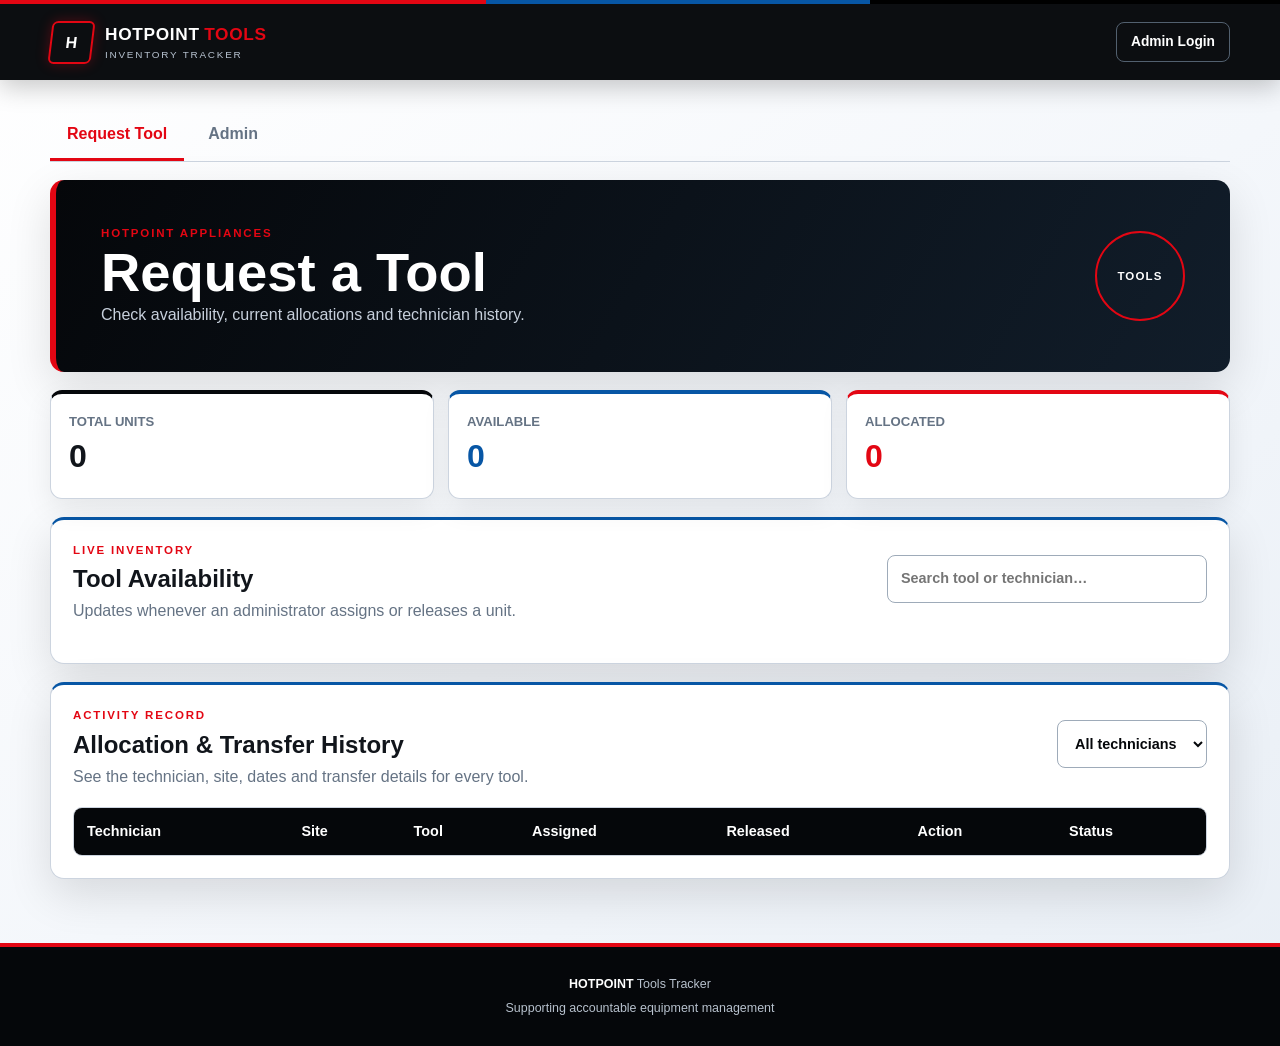
==== index.html @ c17b6113 "Add files via upload" ====
<!doctype html>
<html lang="en"><head><meta charset="utf-8"><meta name="viewport" content="width=device-width,initial-scale=1"><meta name="theme-color" content="#05070a"><title>Hotpoint Tools Tracker | Request Tool</title><link rel="stylesheet" href="style.css"></head>
<body data-page="request">
<header class="site-header"><div class="header-accent"></div><div class="header-inner"><a class="brand" href="index.html"><span class="brand-mark">H</span><span><strong>HOTPOINT</strong> <b>TOOLS</b><small>INVENTORY TRACKER</small></span></a><a class="header-button" href="admin.html">Admin Login</a></div></header>
<main class="app-container">
<nav class="tabs"><a class="active" href="index.html">Request Tool</a><a href="admin.html">Admin</a></nav>
<section class="hero"><div><p class="eyebrow">HOTPOINT APPLIANCES</p><h1>Request a Tool</h1><span>Check availability, current allocations and technician history.</span></div><div class="hero-icon">TOOLS</div></section>
<section class="summary" aria-label="Inventory summary"><article class="stat"><span>Total units</span><strong id="totalUnits">0</strong></article><article class="stat available"><span>Available</span><strong id="availableUnits">0</strong></article><article class="stat allocated"><span>Allocated</span><strong id="allocatedUnits">0</strong></article></section>
<section class="card"><div class="section-head"><div><p class="section-label">LIVE INVENTORY</p><h2>Tool Availability</h2><span>Updates whenever an administrator assigns or releases a unit.</span></div><label class="search"><span class="sr-only">Search tools</span><input id="toolSearch" type="search" placeholder="Search tool or technician…"></label></div><div id="toolGrid" class="tool-grid"></div><div id="emptyTools" class="empty" hidden>No tools match your search.</div></section>
<section class="card"><div class="section-head"><div><p class="section-label">ACTIVITY RECORD</p><h2>Allocation & Transfer History</h2><span>See the technician, site, dates and transfer details for every tool.</span></div><label><span class="sr-only">Filter technician</span><select id="historyFilter"><option value="">All technicians</option></select></label></div><div class="table-wrap"><table><thead><tr><th>Technician</th><th>Site</th><th>Tool</th><th>Assigned</th><th>Released</th><th>Action</th><th>Status</th></tr></thead><tbody id="historyBody"></tbody></table></div><div id="emptyHistory" class="empty" hidden>No allocation history yet.</div></section>
</main><footer><p><strong>HOTPOINT</strong> Tools Tracker</p><span>Supporting accountable equipment management</span></footer><script src="script.js"></script></body></html>
---- style.css ----
:root{--red:#e30613;--red-dark:#a8000a;--blue:#0756a5;--blue-bright:#0b74d1;--black:#05070a;--ink:#11151b;--white:#fff;--line:#ccd4df;--soft:#f3f6fa;--muted:#657384;--shadow:0 16px 45px rgba(0,0,0,.12);--glow:0 0 0 3px rgba(227,6,19,.2),0 0 18px rgba(227,6,19,.32);--radius:14px}
*{box-sizing:border-box}html{scroll-behavior:smooth}body{margin:0;min-height:100vh;background:linear-gradient(145deg,#fff 0%,#f4f7fb 52%,#e8eef5 100%);color:var(--ink);font-family:Inter,Arial,Helvetica,sans-serif;line-height:1.5;-webkit-font-smoothing:antialiased}button,input,select,textarea{font:inherit}button,input,select{min-height:48px}a{color:inherit;text-decoration:none}button{cursor:pointer}.site-header{position:sticky;z-index:50;top:0;background:rgba(5,7,10,.97);color:#fff;box-shadow:0 7px 24px rgba(0,0,0,.22)}.header-accent{height:4px;background:linear-gradient(90deg,var(--red) 0 38%,var(--blue) 38% 68%,#000 68%)}.header-inner{width:min(1180px,calc(100% - 32px));min-height:76px;margin:auto;display:flex;align-items:center;justify-content:space-between;gap:24px}.brand{display:flex;align-items:center;gap:12px}.brand-mark{width:43px;height:43px;display:grid;place-items:center;border:2px solid var(--red);border-radius:6px;color:#fff;font-weight:900;transform:skew(-7deg);box-shadow:0 0 13px rgba(227,6,19,.3)}.brand strong,.brand b{font-size:1.08rem;letter-spacing:.04em}.brand b{color:var(--red)}.brand small{display:block;color:#b9c4d2;font-size:.62rem;letter-spacing:.18em}.header-button{padding:9px 14px;border:1px solid #52606f;border-radius:8px;font-weight:800;font-size:.86rem;transition:.18s}.header-button:hover{border-color:var(--red);box-shadow:var(--glow)}.app-container{width:min(1180px,calc(100% - 32px));margin:30px auto 64px}.tabs{display:flex;gap:7px;margin-bottom:18px;border-bottom:1px solid var(--line)}.tabs a{padding:12px 17px;color:var(--muted);font-weight:850;border-bottom:3px solid transparent}.tabs a:hover,.tabs a.active{color:var(--red);border-bottom-color:var(--red)}.hero{display:flex;align-items:center;justify-content:space-between;gap:20px;margin-bottom:18px;padding:clamp(24px,5vw,45px);color:#fff;background:linear-gradient(120deg,var(--black),#111d2a);border-left:6px solid var(--red);border-radius:var(--radius);box-shadow:var(--shadow)}.hero h1{margin:2px 0;font-size:clamp(2rem,5vw,3.4rem);line-height:1.05}.hero span{color:#c7d0dc}.eyebrow,.section-label{margin:0!important;color:var(--red)!important;font-size:.72rem!important;font-weight:900!important;letter-spacing:.16em;text-transform:uppercase}.section-label.blue{color:var(--blue)!important}.hero-icon{width:90px;height:90px;display:grid;place-items:center;border:2px solid var(--red);border-radius:50%;font-size:.72rem;font-weight:900;letter-spacing:.1em}.summary{display:grid;grid-template-columns:repeat(3,1fr);gap:14px;margin-bottom:18px}.stat{padding:18px;background:#fff;border:1px solid var(--line);border-top:4px solid var(--black);border-radius:12px;box-shadow:0 10px 28px rgba(0,0,0,.08)}.stat span{display:block;color:var(--muted);font-size:.82rem;font-weight:750;text-transform:uppercase}.stat strong{font-size:2rem}.stat.available{border-top-color:var(--blue)}.stat.available strong{color:var(--blue)}.stat.allocated{border-top-color:var(--red)}.stat.allocated strong{color:var(--red)}.card{margin-bottom:18px;padding:22px;background:#fff;border:1px solid var(--line);border-top:3px solid var(--blue);border-radius:var(--radius);box-shadow:var(--shadow)}.card h1,.card h2{margin:2px 0}.card>span,.section-head span,.admin-bar p{color:var(--muted)}.section-head,.admin-bar{display:flex;align-items:flex-start;justify-content:space-between;gap:18px;margin-bottom:18px}.search{width:min(320px,100%)}label{display:grid;gap:8px;margin:13px 0;color:#1a2430;font-size:.9rem;font-weight:750}input,select,textarea{width:100%;padding:11px 13px;color:var(--black);background:#fff;border:1.5px solid #9eabb9;border-radius:8px;outline:none;transition:.18s}input:hover,select:hover,textarea:hover,input:focus,select:focus,textarea:focus{border-color:var(--red);box-shadow:var(--glow)}button{padding:11px 18px;color:#fff;background:var(--blue);border:1.5px solid transparent;border-radius:8px;font-weight:850;transition:.16s}button:hover,button:focus-visible,button:active{border-color:var(--red)!important;box-shadow:var(--glow);outline:0}button:hover{transform:translateY(-2px)}button:active{transform:translateY(1px);background:var(--red)!important}.primary-button{background:var(--red)}.secondary-button{background:var(--blue)}.danger-button{background:var(--black);border-color:var(--red)}button:disabled{opacity:.45;cursor:not-allowed;transform:none}.full-width{width:100%}.tool-grid{display:grid;grid-template-columns:repeat(3,1fr);gap:14px}.tool-card{padding:17px;background:var(--soft);border:1px solid var(--line);border-left:4px solid var(--blue);border-radius:10px}.tool-title{display:flex;align-items:flex-start;justify-content:space-between;gap:10px}.tool-title h2{font-size:1.05rem}.status{display:inline-block;white-space:nowrap;padding:5px 8px;border-radius:99px;font-size:.67rem;font-weight:900}.status.free{color:#075b32;background:#dff7e9}.status.busy{color:#a8000a;background:#ffe2e4}.description{min-height:46px;color:var(--muted);font-size:.88rem}.availability{display:grid;grid-template-columns:repeat(3,1fr);gap:6px;text-align:center}.availability div{padding:8px;background:#fff;border:1px solid var(--line);border-radius:7px}.availability span{display:block;color:var(--muted);font-size:.68rem}.assignments{margin-top:12px;padding-top:8px;border-top:1px solid var(--line)}.assignment-line{display:flex;justify-content:space-between;gap:8px;padding:7px 0;color:var(--muted);font-size:.82rem;border-bottom:1px solid var(--line)}.assignment-line strong{color:var(--ink)}.table-wrap{overflow-x:auto;border:1px solid var(--line);border-radius:9px}table{width:100%;border-collapse:collapse;font-size:.9rem}th{padding:13px;color:#fff;background:var(--black);text-align:left}td{padding:12px 13px;border-bottom:1px solid var(--line)}tbody tr:nth-child(even){background:#f5f7fa}tbody tr:hover{background:#edf4fb}.empty{padding:22px;color:var(--muted);background:var(--soft);border-left:4px solid var(--red);text-align:center}.auth-wrap{display:grid;place-items:center;min-height:62vh}.auth-card{width:min(440px,100%);border-top-color:var(--red)}.admin-chip{display:inline-block!important;width:max-content;padding:6px 10px;color:var(--red)!important;background:#fff1f2;border:1px solid #ffc7cb;border-radius:99px;font-size:.7rem;font-weight:900;letter-spacing:.12em}.form-error{min-height:20px;color:var(--red)!important}.admin-grid{display:grid;grid-template-columns:1fr 1fr;gap:18px}.form-card{display:grid;gap:4px}.admin-inventory{display:grid;gap:12px}.inventory-row{padding:15px;background:var(--soft);border:1px solid var(--line);border-left:4px solid var(--blue);border-radius:10px}.inventory-head{display:grid;grid-template-columns:1fr 130px auto;gap:14px;align-items:end}.inventory-head h2{font-size:1.05rem}.inventory-head p{margin:4px 0;color:var(--muted)}.inventory-actions{display:flex;gap:8px}.current-list{display:grid;gap:7px;margin-top:12px}.current-item{display:grid;grid-template-columns:1fr auto;gap:10px;align-items:center;padding:10px;background:#fff;border:1px solid var(--line);border-radius:8px}.current-item small{color:var(--muted)}.current-item button{min-height:40px}.sr-only{position:absolute;width:1px;height:1px;padding:0;margin:-1px;overflow:hidden;clip:rect(0,0,0,0);white-space:nowrap;border:0}footer{padding:28px 16px;text-align:center;color:#b7c1cd;background:var(--black);border-top:4px solid var(--red);font-size:.78rem}footer p{margin:0 0 5px}footer strong{color:#fff}
.assignment-person{display:grid;gap:2px}.assignment-person small{color:var(--blue)}.current-actions{display:flex;gap:8px}.transfer-button{background:var(--red)}.modal{position:fixed;z-index:100;inset:0;display:grid;place-items:center;padding:18px}.modal[hidden]{display:none}.modal-backdrop{position:absolute;inset:0;background:rgba(5,7,10,.72);backdrop-filter:blur(3px)}.modal-card{position:relative;z-index:1;width:min(500px,100%);margin:0;border-top-color:var(--red)}.modal-close{position:absolute;top:10px;right:10px;width:38px;min-height:38px;padding:0;color:var(--ink);background:transparent;font-size:1.7rem}.modal-actions{display:flex;justify-content:flex-end;gap:9px;margin-top:18px}body.modal-open{overflow:hidden}
@media(max-width:900px){.tool-grid{grid-template-columns:1fr 1fr}.admin-grid{grid-template-columns:1fr}.inventory-head{grid-template-columns:1fr 120px}.inventory-actions{grid-column:1/-1}.inventory-actions button{flex:1}}@media(max-width:650px){.header-inner{width:min(100% - 24px,1180px);min-height:67px}.brand-mark{width:39px;height:39px}.brand strong,.brand b{font-size:.95rem}.brand small{font-size:.53rem}.header-button{font-size:.75rem;padding:8px}.app-container{width:min(100% - 24px,1180px);margin:22px auto 45px}.hero{padding:24px 20px}.hero-icon{display:none}.summary{gap:7px}.stat{padding:11px}.stat strong{font-size:1.5rem}.card{padding:16px}.section-head,.admin-bar{flex-direction:column}.search{width:100%}.tool-grid{grid-template-columns:1fr}.inventory-head{grid-template-columns:1fr}.inventory-actions{width:100%}.current-item{grid-template-columns:1fr}.current-actions{width:100%;flex-direction:column}.current-item button{width:100%}table{min-width:850px}.modal-actions button{flex:1}}@media(prefers-reduced-motion:reduce){*{scroll-behavior:auto!important;transition:none!important}}
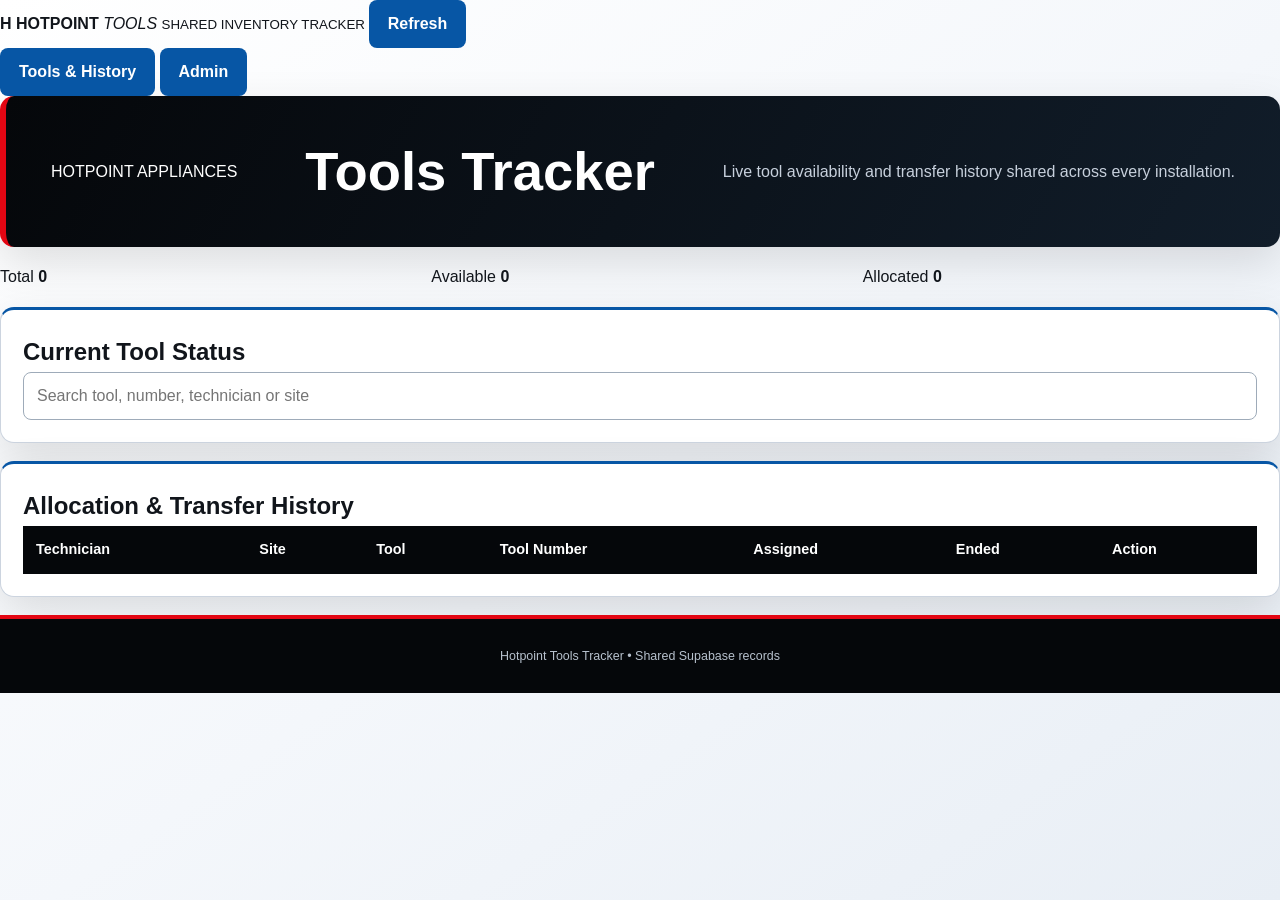
==== commit 1fa56fb0: "Update index.html" ====
--- a/index.html
+++ b/index.html
@@ -1,11 +1,467 @@
 <!doctype html>
-<html lang="en"><head><meta charset="utf-8"><meta name="viewport" content="width=device-width,initial-scale=1"><meta name="theme-color" content="#05070a"><title>Hotpoint Tools Tracker | Request Tool</title><link rel="stylesheet" href="style.css"></head>
-<body data-page="request">
-<header class="site-header"><div class="header-accent"></div><div class="header-inner"><a class="brand" href="index.html"><span class="brand-mark">H</span><span><strong>HOTPOINT</strong> <b>TOOLS</b><small>INVENTORY TRACKER</small></span></a><a class="header-button" href="admin.html">Admin Login</a></div></header>
-<main class="app-container">
-<nav class="tabs"><a class="active" href="index.html">Request Tool</a><a href="admin.html">Admin</a></nav>
-<section class="hero"><div><p class="eyebrow">HOTPOINT APPLIANCES</p><h1>Request a Tool</h1><span>Check availability, current allocations and technician history.</span></div><div class="hero-icon">TOOLS</div></section>
-<section class="summary" aria-label="Inventory summary"><article class="stat"><span>Total units</span><strong id="totalUnits">0</strong></article><article class="stat available"><span>Available</span><strong id="availableUnits">0</strong></article><article class="stat allocated"><span>Allocated</span><strong id="allocatedUnits">0</strong></article></section>
-<section class="card"><div class="section-head"><div><p class="section-label">LIVE INVENTORY</p><h2>Tool Availability</h2><span>Updates whenever an administrator assigns or releases a unit.</span></div><label class="search"><span class="sr-only">Search tools</span><input id="toolSearch" type="search" placeholder="Search tool or technician…"></label></div><div id="toolGrid" class="tool-grid"></div><div id="emptyTools" class="empty" hidden>No tools match your search.</div></section>
-<section class="card"><div class="section-head"><div><p class="section-label">ACTIVITY RECORD</p><h2>Allocation & Transfer History</h2><span>See the technician, site, dates and transfer details for every tool.</span></div><label><span class="sr-only">Filter technician</span><select id="historyFilter"><option value="">All technicians</option></select></label></div><div class="table-wrap"><table><thead><tr><th>Technician</th><th>Site</th><th>Tool</th><th>Assigned</th><th>Released</th><th>Action</th><th>Status</th></tr></thead><tbody id="historyBody"></tbody></table></div><div id="emptyHistory" class="empty" hidden>No allocation history yet.</div></section>
-</main><footer><p><strong>HOTPOINT</strong> Tools Tracker</p><span>Supporting accountable equipment management</span></footer><script src="script.js"></script></body></html>
+<html lang="en">
+<head>
+    <meta charset="utf-8">
+
+    <meta
+        name="viewport"
+        content="width=device-width, initial-scale=1"
+    >
+
+    <title>Hotpoint Tools Tracker</title>
+
+    <link
+        rel="stylesheet"
+        href="style.css"
+    >
+</head>
+
+<body>
+
+    <header>
+        <div class="stripe"></div>
+
+        <div class="head">
+            <b>H</b>
+
+            <span>
+                <strong>HOTPOINT</strong>
+                <em>TOOLS</em>
+
+                <small>
+                    SHARED INVENTORY TRACKER
+                </small>
+            </span>
+
+            <button
+                id="refresh"
+                type="button"
+            >
+                Refresh
+            </button>
+        </div>
+    </header>
+
+    <main>
+
+        <nav>
+            <button
+                type="button"
+                data-view="public"
+                class="active"
+            >
+                Tools &amp; History
+            </button>
+
+            <button
+                type="button"
+                data-view="admin"
+            >
+                Admin
+            </button>
+        </nav>
+
+        <div
+            id="message"
+            role="status"
+            aria-live="polite"
+        ></div>
+
+        <!-- ================================================
+             PUBLIC PAGE
+             ================================================ -->
+
+        <section id="publicView">
+
+            <div class="hero">
+                <p>HOTPOINT APPLIANCES</p>
+
+                <h1>Tools Tracker</h1>
+
+                <span>
+                    Live tool availability and transfer history
+                    shared across every installation.
+                </span>
+            </div>
+
+            <div class="summary">
+                <article>
+                    Total
+                    <strong id="total">0</strong>
+                </article>
+
+                <article>
+                    Available
+                    <strong id="free">0</strong>
+                </article>
+
+                <article>
+                    Allocated
+                    <strong id="out">0</strong>
+                </article>
+            </div>
+
+            <section class="card">
+                <div class="title">
+                    <h2>Current Tool Status</h2>
+
+                    <input
+                        id="search"
+                        type="search"
+                        placeholder="Search tool, number, technician or site"
+                    >
+                </div>
+
+                <div
+                    id="tools"
+                    class="grid"
+                ></div>
+            </section>
+
+            <section class="card">
+                <h2>
+                    Allocation &amp; Transfer History
+                </h2>
+
+                <div class="table">
+                    <table>
+                        <thead>
+                            <tr>
+                                <th>Technician</th>
+                                <th>Site</th>
+                                <th>Tool</th>
+                                <th>Tool Number</th>
+                                <th>Assigned</th>
+                                <th>Ended</th>
+                                <th>Action</th>
+                            </tr>
+                        </thead>
+
+                        <tbody id="history"></tbody>
+                    </table>
+                </div>
+            </section>
+
+        </section>
+
+        <!-- ================================================
+             ADMIN PAGE
+             ================================================ -->
+
+        <section
+            id="adminView"
+            hidden
+        >
+
+            <form
+                id="login"
+                class="card login"
+            >
+                <h2>Administrator Login</h2>
+
+                <label>
+                    Username
+
+                    <input
+                        id="username"
+                        type="text"
+                        value="ADMIN"
+                        autocomplete="username"
+                        required
+                    >
+                </label>
+
+                <label>
+                    Password
+
+                    <input
+                        id="password"
+                        type="password"
+                        autocomplete="current-password"
+                        required
+                    >
+                </label>
+
+                <button type="submit">
+                    Sign In
+                </button>
+            </form>
+
+            <div
+                id="adminPanel"
+                hidden
+            >
+
+                <div class="admin-title">
+                    <div>
+                        <p class="section-label">
+                            ADMINISTRATION
+                        </p>
+
+                        <h1>
+                            Inventory Management
+                        </h1>
+                    </div>
+
+                    <button
+                        id="logout"
+                        class="dark"
+                        type="button"
+                    >
+                        Log Out
+                    </button>
+                </div>
+
+                <div class="forms">
+
+                    <!-- ADD TOOL -->
+
+                    <form
+                        id="addTool"
+                        class="card"
+                    >
+                        <h2>Add Tool</h2>
+
+                        <p class="form-description">
+                            Add the tool name, quantity and
+                            description.
+                        </p>
+
+                        <label>
+                            Tool name
+
+                            <input
+                                id="toolName"
+                                type="text"
+                                placeholder="Example: Vacuum pump"
+                                required
+                            >
+                        </label>
+
+                        <label>
+                            Quantity
+
+                            <input
+                                id="quantity"
+                                type="number"
+                                min="1"
+                                step="1"
+                                value="1"
+                                required
+                            >
+                        </label>
+
+                        <label>
+                            Description
+
+                            <textarea
+                                id="description"
+                                rows="4"
+                                placeholder="Describe the tool, its use or identification details"
+                                required
+                            ></textarea>
+                        </label>
+
+                        <button type="submit">
+                            Add Tool
+                        </button>
+                    </form>
+
+                    <!-- ASSIGN TOOL -->
+
+                    <form
+                        id="assign"
+                        class="card"
+                    >
+                        <h2>Assign Tool</h2>
+
+                        <p class="form-description">
+                            Assign an available tool to a
+                            technician and site.
+                        </p>
+
+                        <label>
+                            Tool
+
+                            <select
+                                id="toolSelect"
+                                required
+                            ></select>
+                        </label>
+
+                        <label>
+                            Tool number
+
+                            <input
+                                id="assignToolNumber"
+                                type="text"
+                                placeholder="Example: FL-02/A"
+                                autocomplete="off"
+                                required
+                            >
+                        </label>
+
+                        <label>
+                            Technician
+
+                            <input
+                                id="technician"
+                                type="text"
+                                placeholder="Technician name"
+                                required
+                            >
+                        </label>
+
+                        <label>
+                            Site
+
+                            <input
+                                id="site"
+                                type="text"
+                                placeholder="Site name"
+                                required
+                            >
+                        </label>
+
+                        <label>
+                            Date assigned
+
+                            <input
+                                id="assignDate"
+                                type="date"
+                                required
+                            >
+                        </label>
+
+                        <button type="submit">
+                            Assign Tool
+                        </button>
+                    </form>
+
+                </div>
+
+                <!-- MANAGE TOOLS -->
+
+                <section class="card manage-tools-card">
+                    <div class="card-heading">
+                        <div>
+                            <p class="section-label">
+                                TOOL DETAILS
+                            </p>
+
+                            <h2>Manage Tools</h2>
+
+                            <p class="hint">
+                                View each tool’s description or select
+                                Edit Description to update it.
+                                Allocated tools must be released before
+                                removal.
+                            </p>
+                        </div>
+                    </div>
+
+                    <!--
+                        app.js inserts each tool here with:
+                        - Tool name
+                        - Current description
+                        - Edit Description button
+                        - Remove button
+                    -->
+
+                    <div id="manageTools"></div>
+                </section>
+
+                <!-- ACTIVE ALLOCATIONS -->
+
+                <section class="card">
+                    <div class="card-heading">
+                        <div>
+                            <p class="section-label">
+                                CURRENTLY OUT
+                            </p>
+
+                            <h2>Active Allocations</h2>
+                        </div>
+                    </div>
+
+                    <div id="active"></div>
+                </section>
+
+            </div>
+
+        </section>
+
+    </main>
+
+    <!-- ================================================
+         TRANSFER DIALOG
+         ================================================ -->
+
+    <dialog id="transfer">
+        <form
+            id="transferForm"
+            method="dialog"
+        >
+            <h2>Transfer Tool</h2>
+
+            <p id="transferText"></p>
+
+            <input
+                id="historyId"
+                type="hidden"
+            >
+
+            <label>
+                New technician
+
+                <input
+                    id="newTechnician"
+                    type="text"
+                    required
+                >
+            </label>
+
+            <label>
+                New site
+
+                <input
+                    id="newSite"
+                    type="text"
+                    required
+                >
+            </label>
+
+            <label>
+                Transfer date
+
+                <input
+                    id="transferDate"
+                    type="date"
+                    required
+                >
+            </label>
+
+            <div class="actions">
+                <button
+                    type="button"
+                    id="cancel"
+                    class="dark"
+                >
+                    Cancel
+                </button>
+
+                <button type="submit">
+                    Confirm Transfer
+                </button>
+            </div>
+        </form>
+    </dialog>
+
+    <footer>
+        Hotpoint Tools Tracker • Shared Supabase records
+    </footer>
+
+    <script src="app.js"></script>
+
+</body>
+</html>
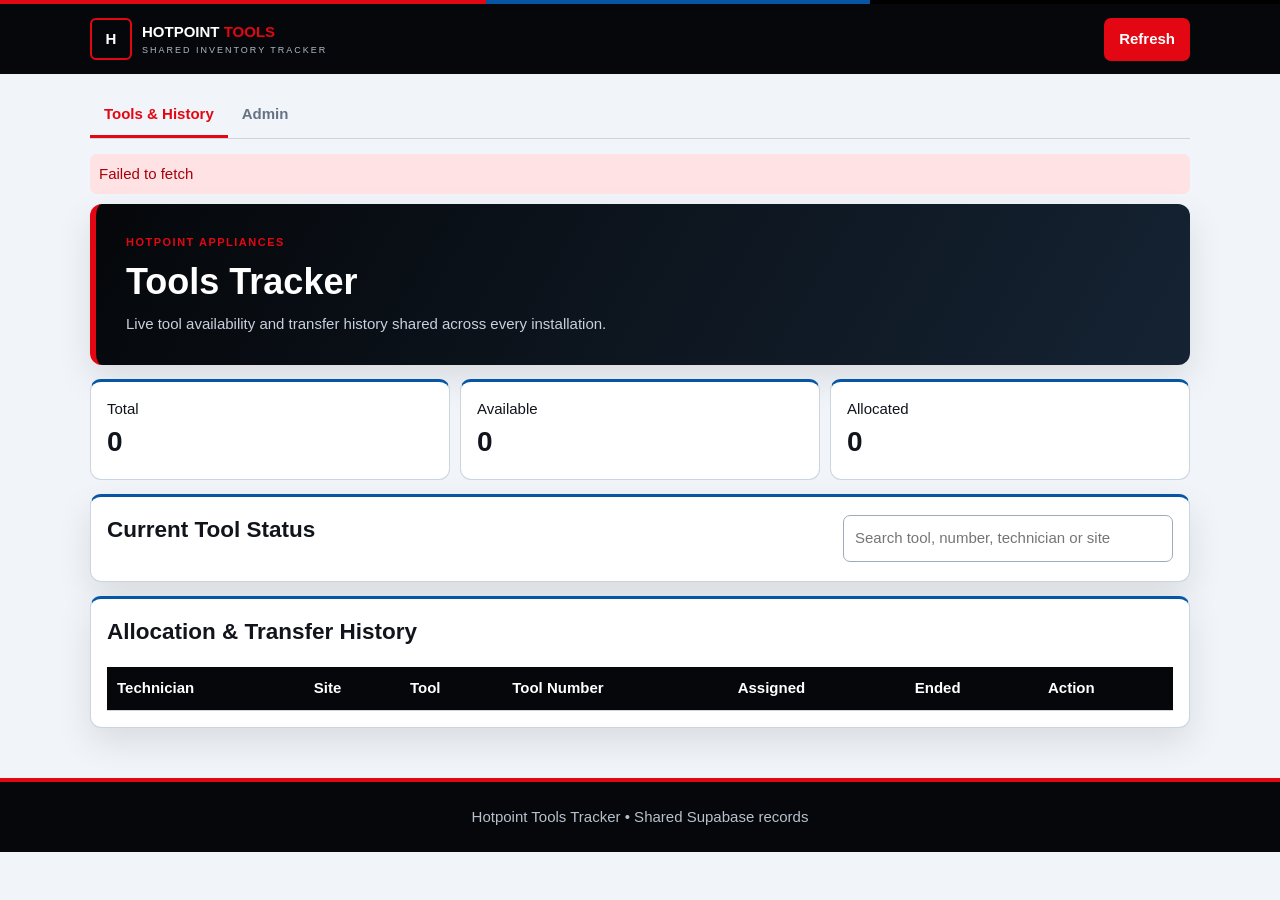
==== commit 38ee5a77: "Revise hint text for tool management Updated hint text for managing tools." ====
--- a/index.html
+++ b/index.html
@@ -352,8 +352,9 @@
                             <h2>Manage Tools</h2>
 
                             <p class="hint">
-                                View each tool’s description or select
-                                Edit Description to update it.
+                                Edit each tool’s total quantity or
+                                description. Quantity changes update
+                                Current Tool Status immediately.
                                 Allocated tools must be released before
                                 removal.
                             </p>
--- a/style.css
+++ b/style.css
@@ -1,4 +1,596 @@
-:root{--red:#e30613;--red-dark:#a8000a;--blue:#0756a5;--blue-bright:#0b74d1;--black:#05070a;--ink:#11151b;--white:#fff;--line:#ccd4df;--soft:#f3f6fa;--muted:#657384;--shadow:0 16px 45px rgba(0,0,0,.12);--glow:0 0 0 3px rgba(227,6,19,.2),0 0 18px rgba(227,6,19,.32);--radius:14px}
-*{box-sizing:border-box}html{scroll-behavior:smooth}body{margin:0;min-height:100vh;background:linear-gradient(145deg,#fff 0%,#f4f7fb 52%,#e8eef5 100%);color:var(--ink);font-family:Inter,Arial,Helvetica,sans-serif;line-height:1.5;-webkit-font-smoothing:antialiased}button,input,select,textarea{font:inherit}button,input,select{min-height:48px}a{color:inherit;text-decoration:none}button{cursor:pointer}.site-header{position:sticky;z-index:50;top:0;background:rgba(5,7,10,.97);color:#fff;box-shadow:0 7px 24px rgba(0,0,0,.22)}.header-accent{height:4px;background:linear-gradient(90deg,var(--red) 0 38%,var(--blue) 38% 68%,#000 68%)}.header-inner{width:min(1180px,calc(100% - 32px));min-height:76px;margin:auto;display:flex;align-items:center;justify-content:space-between;gap:24px}.brand{display:flex;align-items:center;gap:12px}.brand-mark{width:43px;height:43px;display:grid;place-items:center;border:2px solid var(--red);border-radius:6px;color:#fff;font-weight:900;transform:skew(-7deg);box-shadow:0 0 13px rgba(227,6,19,.3)}.brand strong,.brand b{font-size:1.08rem;letter-spacing:.04em}.brand b{color:var(--red)}.brand small{display:block;color:#b9c4d2;font-size:.62rem;letter-spacing:.18em}.header-button{padding:9px 14px;border:1px solid #52606f;border-radius:8px;font-weight:800;font-size:.86rem;transition:.18s}.header-button:hover{border-color:var(--red);box-shadow:var(--glow)}.app-container{width:min(1180px,calc(100% - 32px));margin:30px auto 64px}.tabs{display:flex;gap:7px;margin-bottom:18px;border-bottom:1px solid var(--line)}.tabs a{padding:12px 17px;color:var(--muted);font-weight:850;border-bottom:3px solid transparent}.tabs a:hover,.tabs a.active{color:var(--red);border-bottom-color:var(--red)}.hero{display:flex;align-items:center;justify-content:space-between;gap:20px;margin-bottom:18px;padding:clamp(24px,5vw,45px);color:#fff;background:linear-gradient(120deg,var(--black),#111d2a);border-left:6px solid var(--red);border-radius:var(--radius);box-shadow:var(--shadow)}.hero h1{margin:2px 0;font-size:clamp(2rem,5vw,3.4rem);line-height:1.05}.hero span{color:#c7d0dc}.eyebrow,.section-label{margin:0!important;color:var(--red)!important;font-size:.72rem!important;font-weight:900!important;letter-spacing:.16em;text-transform:uppercase}.section-label.blue{color:var(--blue)!important}.hero-icon{width:90px;height:90px;display:grid;place-items:center;border:2px solid var(--red);border-radius:50%;font-size:.72rem;font-weight:900;letter-spacing:.1em}.summary{display:grid;grid-template-columns:repeat(3,1fr);gap:14px;margin-bottom:18px}.stat{padding:18px;background:#fff;border:1px solid var(--line);border-top:4px solid var(--black);border-radius:12px;box-shadow:0 10px 28px rgba(0,0,0,.08)}.stat span{display:block;color:var(--muted);font-size:.82rem;font-weight:750;text-transform:uppercase}.stat strong{font-size:2rem}.stat.available{border-top-color:var(--blue)}.stat.available strong{color:var(--blue)}.stat.allocated{border-top-color:var(--red)}.stat.allocated strong{color:var(--red)}.card{margin-bottom:18px;padding:22px;background:#fff;border:1px solid var(--line);border-top:3px solid var(--blue);border-radius:var(--radius);box-shadow:var(--shadow)}.card h1,.card h2{margin:2px 0}.card>span,.section-head span,.admin-bar p{color:var(--muted)}.section-head,.admin-bar{display:flex;align-items:flex-start;justify-content:space-between;gap:18px;margin-bottom:18px}.search{width:min(320px,100%)}label{display:grid;gap:8px;margin:13px 0;color:#1a2430;font-size:.9rem;font-weight:750}input,select,textarea{width:100%;padding:11px 13px;color:var(--black);background:#fff;border:1.5px solid #9eabb9;border-radius:8px;outline:none;transition:.18s}input:hover,select:hover,textarea:hover,input:focus,select:focus,textarea:focus{border-color:var(--red);box-shadow:var(--glow)}button{padding:11px 18px;color:#fff;background:var(--blue);border:1.5px solid transparent;border-radius:8px;font-weight:850;transition:.16s}button:hover,button:focus-visible,button:active{border-color:var(--red)!important;box-shadow:var(--glow);outline:0}button:hover{transform:translateY(-2px)}button:active{transform:translateY(1px);background:var(--red)!important}.primary-button{background:var(--red)}.secondary-button{background:var(--blue)}.danger-button{background:var(--black);border-color:var(--red)}button:disabled{opacity:.45;cursor:not-allowed;transform:none}.full-width{width:100%}.tool-grid{display:grid;grid-template-columns:repeat(3,1fr);gap:14px}.tool-card{padding:17px;background:var(--soft);border:1px solid var(--line);border-left:4px solid var(--blue);border-radius:10px}.tool-title{display:flex;align-items:flex-start;justify-content:space-between;gap:10px}.tool-title h2{font-size:1.05rem}.status{display:inline-block;white-space:nowrap;padding:5px 8px;border-radius:99px;font-size:.67rem;font-weight:900}.status.free{color:#075b32;background:#dff7e9}.status.busy{color:#a8000a;background:#ffe2e4}.description{min-height:46px;color:var(--muted);font-size:.88rem}.availability{display:grid;grid-template-columns:repeat(3,1fr);gap:6px;text-align:center}.availability div{padding:8px;background:#fff;border:1px solid var(--line);border-radius:7px}.availability span{display:block;color:var(--muted);font-size:.68rem}.assignments{margin-top:12px;padding-top:8px;border-top:1px solid var(--line)}.assignment-line{display:flex;justify-content:space-between;gap:8px;padding:7px 0;color:var(--muted);font-size:.82rem;border-bottom:1px solid var(--line)}.assignment-line strong{color:var(--ink)}.table-wrap{overflow-x:auto;border:1px solid var(--line);border-radius:9px}table{width:100%;border-collapse:collapse;font-size:.9rem}th{padding:13px;color:#fff;background:var(--black);text-align:left}td{padding:12px 13px;border-bottom:1px solid var(--line)}tbody tr:nth-child(even){background:#f5f7fa}tbody tr:hover{background:#edf4fb}.empty{padding:22px;color:var(--muted);background:var(--soft);border-left:4px solid var(--red);text-align:center}.auth-wrap{display:grid;place-items:center;min-height:62vh}.auth-card{width:min(440px,100%);border-top-color:var(--red)}.admin-chip{display:inline-block!important;width:max-content;padding:6px 10px;color:var(--red)!important;background:#fff1f2;border:1px solid #ffc7cb;border-radius:99px;font-size:.7rem;font-weight:900;letter-spacing:.12em}.form-error{min-height:20px;color:var(--red)!important}.admin-grid{display:grid;grid-template-columns:1fr 1fr;gap:18px}.form-card{display:grid;gap:4px}.admin-inventory{display:grid;gap:12px}.inventory-row{padding:15px;background:var(--soft);border:1px solid var(--line);border-left:4px solid var(--blue);border-radius:10px}.inventory-head{display:grid;grid-template-columns:1fr 130px auto;gap:14px;align-items:end}.inventory-head h2{font-size:1.05rem}.inventory-head p{margin:4px 0;color:var(--muted)}.inventory-actions{display:flex;gap:8px}.current-list{display:grid;gap:7px;margin-top:12px}.current-item{display:grid;grid-template-columns:1fr auto;gap:10px;align-items:center;padding:10px;background:#fff;border:1px solid var(--line);border-radius:8px}.current-item small{color:var(--muted)}.current-item button{min-height:40px}.sr-only{position:absolute;width:1px;height:1px;padding:0;margin:-1px;overflow:hidden;clip:rect(0,0,0,0);white-space:nowrap;border:0}footer{padding:28px 16px;text-align:center;color:#b7c1cd;background:var(--black);border-top:4px solid var(--red);font-size:.78rem}footer p{margin:0 0 5px}footer strong{color:#fff}
-.assignment-person{display:grid;gap:2px}.assignment-person small{color:var(--blue)}.current-actions{display:flex;gap:8px}.transfer-button{background:var(--red)}.modal{position:fixed;z-index:100;inset:0;display:grid;place-items:center;padding:18px}.modal[hidden]{display:none}.modal-backdrop{position:absolute;inset:0;background:rgba(5,7,10,.72);backdrop-filter:blur(3px)}.modal-card{position:relative;z-index:1;width:min(500px,100%);margin:0;border-top-color:var(--red)}.modal-close{position:absolute;top:10px;right:10px;width:38px;min-height:38px;padding:0;color:var(--ink);background:transparent;font-size:1.7rem}.modal-actions{display:flex;justify-content:flex-end;gap:9px;margin-top:18px}body.modal-open{overflow:hidden}
-@media(max-width:900px){.tool-grid{grid-template-columns:1fr 1fr}.admin-grid{grid-template-columns:1fr}.inventory-head{grid-template-columns:1fr 120px}.inventory-actions{grid-column:1/-1}.inventory-actions button{flex:1}}@media(max-width:650px){.header-inner{width:min(100% - 24px,1180px);min-height:67px}.brand-mark{width:39px;height:39px}.brand strong,.brand b{font-size:.95rem}.brand small{font-size:.53rem}.header-button{font-size:.75rem;padding:8px}.app-container{width:min(100% - 24px,1180px);margin:22px auto 45px}.hero{padding:24px 20px}.hero-icon{display:none}.summary{gap:7px}.stat{padding:11px}.stat strong{font-size:1.5rem}.card{padding:16px}.section-head,.admin-bar{flex-direction:column}.search{width:100%}.tool-grid{grid-template-columns:1fr}.inventory-head{grid-template-columns:1fr}.inventory-actions{width:100%}.current-item{grid-template-columns:1fr}.current-actions{width:100%;flex-direction:column}.current-item button{width:100%}table{min-width:850px}.modal-actions button{flex:1}}@media(prefers-reduced-motion:reduce){*{scroll-behavior:auto!important;transition:none!important}}
+:root {
+    --red: #e30613;
+    --red-dark: #a8000a;
+    --blue: #0756a5;
+    --black: #05070a;
+    --line: #ccd4df;
+    --soft: #f3f6fa;
+    --muted: #657384;
+    --white: #ffffff;
+    --green: #087443;
+    --green-soft: #dff7e9;
+    --red-soft: #ffe2e4;
+    --shadow: 0 14px 35px rgba(0, 0, 0, 0.1);
+}
+
+* {
+    box-sizing: border-box;
+}
+
+html {
+    scroll-behavior: smooth;
+}
+
+body {
+    margin: 0;
+    background: #f1f4f8;
+    color: #11151b;
+    font: 15px Arial, Helvetica, sans-serif;
+    line-height: 1.5;
+}
+
+button,
+input,
+select,
+textarea {
+    font: inherit;
+}
+
+/* =========================================================
+   HEADER
+   ========================================================= */
+
+header {
+    position: sticky;
+    top: 0;
+    z-index: 5;
+    color: var(--white);
+    background: var(--black);
+}
+
+.stripe {
+    height: 4px;
+    background: linear-gradient(
+        90deg,
+        var(--red) 0 38%,
+        var(--blue) 38% 68%,
+        #000 68%
+    );
+}
+
+.head {
+    width: min(1100px, calc(100% - 28px));
+    min-height: 70px;
+    margin: auto;
+    display: flex;
+    align-items: center;
+    gap: 10px;
+}
+
+.head > b {
+    width: 42px;
+    height: 42px;
+    display: grid;
+    place-items: center;
+    border: 2px solid var(--red);
+    border-radius: 6px;
+}
+
+.head em {
+    color: var(--red);
+    font-style: normal;
+    font-weight: bold;
+}
+
+.head small {
+    display: block;
+    color: #aeb9c7;
+    font-size: 9px;
+    letter-spacing: 2px;
+}
+
+.head button {
+    margin-left: auto;
+}
+
+/* =========================================================
+   MAIN LAYOUT
+   ========================================================= */
+
+main {
+    width: min(1100px, calc(100% - 28px));
+    margin: 20px auto 50px;
+}
+
+nav {
+    display: flex;
+    margin-bottom: 15px;
+    border-bottom: 1px solid var(--line);
+}
+
+nav button {
+    color: var(--muted);
+    background: transparent;
+    border: 0;
+    border-bottom: 3px solid transparent;
+    border-radius: 0;
+}
+
+nav button.active {
+    color: var(--red);
+    border-bottom-color: var(--red);
+}
+
+/* =========================================================
+   BUTTONS
+   ========================================================= */
+
+button {
+    min-height: 43px;
+    padding: 9px 14px;
+    color: var(--white);
+    background: var(--red);
+    border: 1px solid transparent;
+    border-radius: 7px;
+    font-weight: bold;
+    cursor: pointer;
+    transition:
+        transform 0.15s ease,
+        box-shadow 0.15s ease,
+        background 0.15s ease;
+}
+
+button:hover,
+button:focus-visible {
+    background: var(--red-dark);
+    box-shadow:
+        0 0 0 3px rgba(227, 6, 19, 0.17),
+        0 0 15px rgba(227, 6, 19, 0.25);
+    outline: none;
+}
+
+button:active {
+    transform: translateY(1px);
+}
+
+button:disabled {
+    opacity: 0.45;
+    cursor: not-allowed;
+    box-shadow: none;
+}
+
+.dark {
+    background: var(--black);
+}
+
+/* =========================================================
+   HERO
+   ========================================================= */
+
+.hero {
+    padding: 30px;
+    color: var(--white);
+    background:
+        linear-gradient(
+            120deg,
+            #05070a,
+            #152333
+        );
+    border-left: 6px solid var(--red);
+    border-radius: 12px;
+    box-shadow: var(--shadow);
+}
+
+.hero p,
+.section-label {
+    margin: 0;
+    color: var(--red);
+    font-size: 11px;
+    font-weight: bold;
+    letter-spacing: 1.5px;
+}
+
+.hero h1 {
+    margin: 4px 0;
+    font-size: 36px;
+}
+
+.hero span {
+    color: #c7d0dc;
+}
+
+/* =========================================================
+   SUMMARY
+   ========================================================= */
+
+.summary {
+    display: grid;
+    grid-template-columns: repeat(3, 1fr);
+    gap: 10px;
+    margin: 14px 0;
+}
+
+.summary article {
+    padding: 16px;
+    background: var(--white);
+    border: 1px solid var(--line);
+    border-top: 3px solid var(--blue);
+    border-radius: 11px;
+}
+
+.summary strong {
+    display: block;
+    font-size: 28px;
+}
+
+/* =========================================================
+   CARDS
+   ========================================================= */
+
+.card {
+    margin-bottom: 14px;
+    padding: 16px;
+    background: var(--white);
+    border: 1px solid var(--line);
+    border-top: 3px solid var(--blue);
+    border-radius: 11px;
+    box-shadow: var(--shadow);
+}
+
+.card h1,
+.card h2 {
+    margin-top: 0;
+}
+
+.title,
+.admin-title,
+.card-heading {
+    display: flex;
+    align-items: center;
+    justify-content: space-between;
+    gap: 12px;
+}
+
+.title input {
+    max-width: 330px;
+}
+
+.form-description,
+.hint {
+    color: var(--muted);
+}
+
+/* =========================================================
+   FORM CONTROLS
+   ========================================================= */
+
+label {
+    display: grid;
+    gap: 5px;
+    margin: 10px 0;
+    font-weight: bold;
+}
+
+input,
+select,
+textarea {
+    width: 100%;
+    padding: 11px;
+    color: #11151b;
+    background: var(--white);
+    border: 1px solid #9eabb9;
+    border-radius: 7px;
+    outline: none;
+}
+
+input:hover,
+select:hover,
+textarea:hover,
+input:focus,
+select:focus,
+textarea:focus {
+    border-color: var(--red);
+    box-shadow:
+        0 0 0 3px rgba(227, 6, 19, 0.15);
+}
+
+textarea {
+    resize: vertical;
+}
+
+/* =========================================================
+   PUBLIC TOOL CARDS
+   ========================================================= */
+
+.grid {
+    display: grid;
+    grid-template-columns: repeat(3, 1fr);
+    gap: 10px;
+}
+
+.tool {
+    padding: 13px;
+    background: var(--soft);
+    border-left: 4px solid var(--blue);
+    border-radius: 7px;
+}
+
+.tool h3 {
+    margin: 0 0 5px;
+}
+
+.tool-description {
+    min-height: 42px;
+    margin: 5px 0 10px;
+    color: var(--muted);
+}
+
+.tool small {
+    color: var(--muted);
+}
+
+.counts {
+    display: flex;
+    flex-wrap: wrap;
+    gap: 8px;
+    margin-top: 10px;
+}
+
+.counts span {
+    padding: 5px;
+    background: var(--white);
+    border-radius: 5px;
+}
+
+.holder {
+    margin-top: 7px;
+    padding-top: 7px;
+    border-top: 1px solid var(--line);
+}
+
+/* =========================================================
+   TABLE
+   ========================================================= */
+
+.table {
+    overflow-x: auto;
+}
+
+table {
+    width: 100%;
+    min-width: 740px;
+    border-collapse: collapse;
+}
+
+th {
+    color: var(--white);
+    background: var(--black);
+    text-align: left;
+}
+
+th,
+td {
+    padding: 10px;
+    border-bottom: 1px solid var(--line);
+}
+
+/* =========================================================
+   ADMIN
+   ========================================================= */
+
+.login {
+    max-width: 430px;
+    margin: 45px auto;
+}
+
+.forms {
+    display: grid;
+    grid-template-columns: 1fr 1fr;
+    gap: 14px;
+}
+
+.allocation {
+    display: flex;
+    align-items: center;
+    justify-content: space-between;
+    gap: 10px;
+    padding: 10px;
+    border-bottom: 1px solid var(--line);
+}
+
+/* =========================================================
+   MANAGE TOOLS
+   ========================================================= */
+
+.manage-tools-card {
+    overflow: hidden;
+}
+
+.managed-tool {
+    display: grid;
+    grid-template-columns:
+        minmax(150px, 0.7fr)
+        minmax(280px, 2fr)
+        auto;
+    align-items: end;
+    gap: 14px;
+    padding: 16px 0;
+    border-bottom: 1px solid var(--line);
+}
+
+.managed-tool:last-child {
+    border-bottom: 0;
+}
+
+.managed-tool-heading {
+    display: grid;
+    align-self: center;
+    gap: 4px;
+}
+
+.managed-tool-heading b {
+    font-size: 16px;
+}
+
+.managed-tool small {
+    color: var(--muted);
+}
+
+.managed-tool-description {
+    align-self: center;
+    margin: 0;
+    color: var(--muted);
+    overflow-wrap: anywhere;
+}
+
+.managed-tool-fields {
+    display: grid;
+    grid-template-columns: 110px 1fr;
+    gap: 10px;
+}
+
+.managed-tool-fields label {
+    margin: 0;
+}
+
+.managed-tool-fields textarea {
+    min-height: 48px;
+}
+
+.managed-tool-actions,
+.actions {
+    display: flex;
+    flex-wrap: wrap;
+    gap: 7px;
+}
+
+.remove {
+    background: var(--black);
+    border-color: var(--red);
+}
+
+/* =========================================================
+   TRANSFER DIALOG
+   ========================================================= */
+
+dialog {
+    width: min(480px, calc(100% - 30px));
+    padding: 20px;
+    border: 0;
+    border-top: 4px solid var(--red);
+    border-radius: 12px;
+}
+
+dialog::backdrop {
+    background: rgba(0, 0, 0, 0.68);
+}
+
+/* =========================================================
+   MESSAGES
+   ========================================================= */
+
+#message {
+    padding: 9px;
+    margin-bottom: 10px;
+    border-radius: 7px;
+}
+
+#message:empty {
+    display: none;
+}
+
+.error {
+    color: var(--red-dark);
+    background: var(--red-soft);
+}
+
+.ok {
+    color: var(--green);
+    background: var(--green-soft);
+}
+
+/* =========================================================
+   FOOTER
+   ========================================================= */
+
+footer {
+    padding: 24px;
+    color: #b7c1cd;
+    background: var(--black);
+    border-top: 4px solid var(--red);
+    text-align: center;
+}
+
+/* =========================================================
+   TABLET
+   ========================================================= */
+
+@media (max-width: 850px) {
+    .managed-tool {
+        grid-template-columns: 1fr;
+    }
+
+    .managed-tool-fields {
+        grid-template-columns: 120px 1fr;
+    }
+
+    .managed-tool-actions button {
+        flex: 1;
+    }
+}
+
+/* =========================================================
+   MOBILE
+   ========================================================= */
+
+@media (max-width: 700px) {
+    .grid,
+    .forms {
+        grid-template-columns: 1fr;
+    }
+
+    .title,
+    .admin-title {
+        align-items: stretch;
+        flex-direction: column;
+    }
+
+    .title input {
+        max-width: none;
+    }
+
+    .hero {
+        padding: 22px;
+    }
+
+    .hero h1 {
+        font-size: 28px;
+    }
+
+    .summary {
+        gap: 6px;
+    }
+
+    .summary article {
+        padding: 10px;
+    }
+
+    .summary strong {
+        font-size: 23px;
+    }
+
+    .allocation {
+        align-items: stretch;
+        flex-direction: column;
+    }
+
+    .managed-tool-fields {
+        grid-template-columns: 1fr;
+    }
+
+    .actions button,
+    .managed-tool-actions button {
+        width: 100%;
+        flex: 1;
+    }
+}
